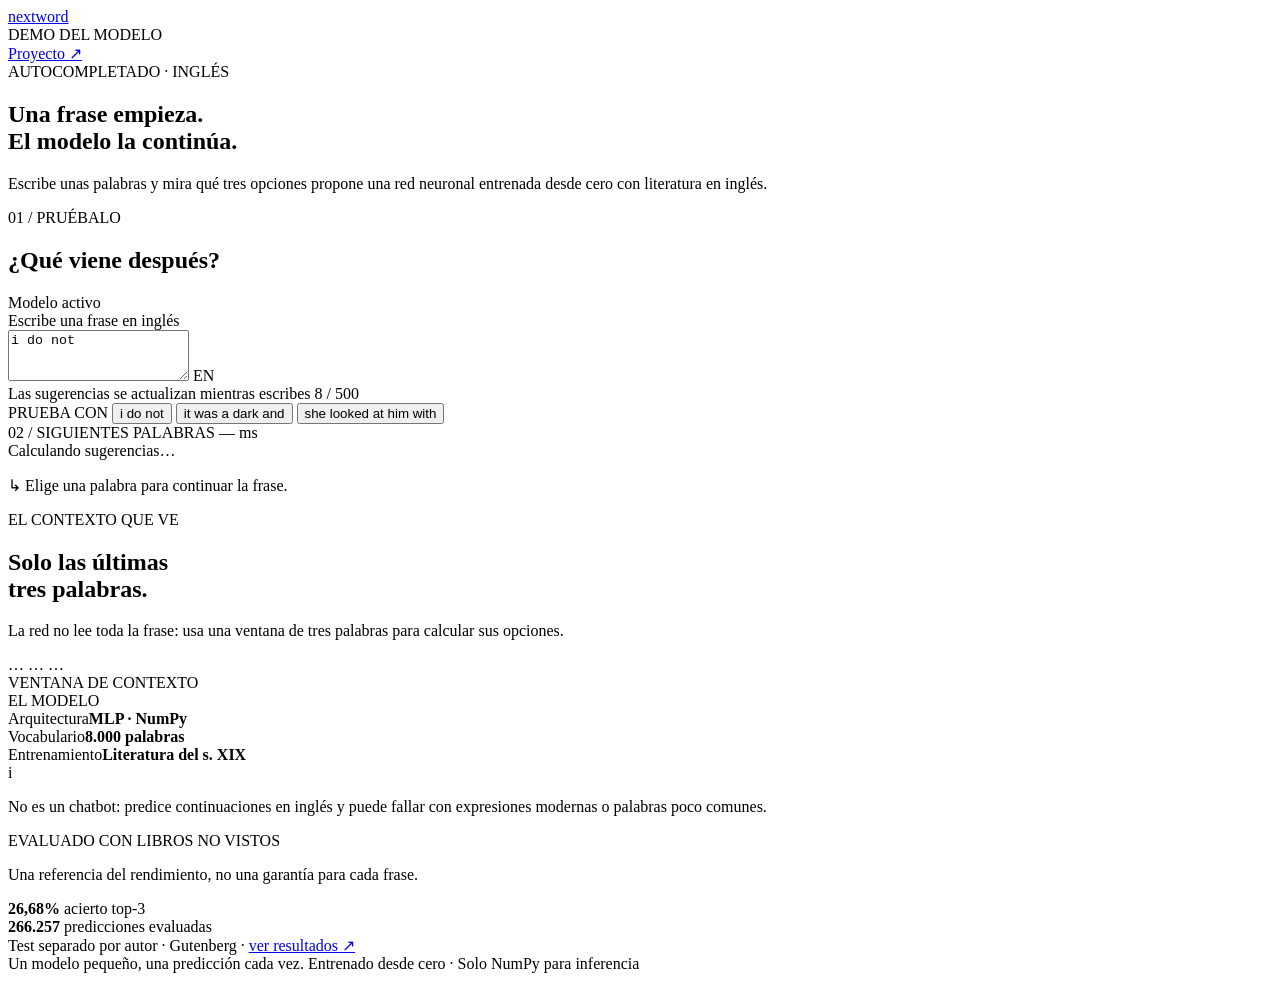
==== web/index.html @ ea2910b6 "interfaz" ====
<!doctype html>
<html lang="es">
  <head>
    <meta charset="utf-8">
    <meta name="viewport" content="width=device-width, initial-scale=1">
    <meta name="theme-color" content="#f5f4ef">
    <meta name="description" content="Prueba en vivo un modelo pequeño que predice las siguientes palabras en inglés.">
    <title>Next Word — autocompletado en vivo</title>
    <link rel="stylesheet" href="/styles.css">
    <script src="/app.js" defer></script>
  </head>
  <body>
    <header class="topbar">
      <a class="brand" href="/" aria-label="Next Word, inicio">
        <span class="brand-mark" aria-hidden="true"><span></span><span></span><span></span></span>
        <span>next<span class="brand-light">word</span></span>
      </a>
      <div class="topbar-note"><span class="live-dot"></span> DEMO DEL MODELO</div>
      <a class="source-link" href="https://github.com/HechiPunK/Next-Word-Autocomplete-AI" target="_blank" rel="noreferrer">
        Proyecto <span aria-hidden="true">↗</span>
      </a>
    </header>

    <main>
      <section class="intro">
        <div class="eyebrow"><span class="eyebrow-line"></span> AUTOCOMPLETADO · INGLÉS</div>
        <h1>Una frase empieza.<br><span>El modelo la continúa.</span></h1>
        <p class="intro-copy">Escribe unas palabras y mira qué tres opciones propone una red neuronal entrenada desde cero con literatura en inglés.</p>
      </section>

      <section class="workspace" aria-label="Demo de autocompletado">
        <div class="demo-card">
          <div class="card-heading">
            <div>
              <span class="section-kicker">01 / PRUÉBALO</span>
              <h2>¿Qué viene después?</h2>
            </div>
            <span class="model-badge"><span class="live-dot"></span> Modelo activo</span>
          </div>

          <form id="demo-form">
            <label class="sr-only" for="prompt">Escribe una frase en inglés</label>
            <div class="input-wrap">
              <textarea id="prompt" name="prompt" rows="3" maxlength="500" spellcheck="false" placeholder="Escribe una frase en inglés…">i do not</textarea>
              <span class="input-hint">EN</span>
            </div>
            <div class="input-footer">
              <span>Las sugerencias se actualizan mientras escribes</span>
              <span id="char-count">8 / 500</span>
            </div>
            <div class="try-row">
              <span class="try-label">PRUEBA CON</span>
              <button class="example-chip" type="button" data-example="i do not">i do not</button>
              <button class="example-chip" type="button" data-example="it was a dark and">it was a dark and</button>
              <button class="example-chip" type="button" data-example="she looked at him with">she looked at him with</button>
            </div>
          </form>

          <div class="suggestion-area" aria-live="polite" aria-busy="false">
            <div class="suggestion-heading">
              <span class="section-kicker">02 / SIGUIENTES PALABRAS</span>
              <span id="response-time" class="response-time">— ms</span>
            </div>
            <div id="suggestions" class="suggestions">
              <div class="loading-state"><span class="loader"></span> Calculando sugerencias…</div>
            </div>
            <p class="suggestion-note"><span aria-hidden="true">↳</span> Elige una palabra para continuar la frase.</p>
            <p id="error-message" class="error-message" role="alert" hidden></p>
          </div>
        </div>

        <aside class="details-card">
          <div class="context-panel">
            <span class="section-kicker">EL CONTEXTO QUE VE</span>
            <h2>Solo las últimas<br>tres palabras.</h2>
            <p>La red no lee toda la frase: usa una ventana de tres palabras para calcular sus opciones.</p>
            <div id="context-window" class="context-window" aria-label="Palabras usadas como contexto">
              <span class="context-token is-empty">…</span>
              <span class="context-token is-empty">…</span>
              <span class="context-token is-empty">…</span>
            </div>
            <span class="context-caption">VENTANA DE CONTEXTO</span>
          </div>
          <div class="details-divider"></div>
          <div class="model-facts">
            <span class="section-kicker">EL MODELO</span>
            <div class="fact-row"><span>Arquitectura</span><strong>MLP · NumPy</strong></div>
            <div class="fact-row"><span>Vocabulario</span><strong>8.000 palabras</strong></div>
            <div class="fact-row"><span>Entrenamiento</span><strong>Literatura del s. XIX</strong></div>
          </div>
          <div class="limit-note">
            <span class="limit-icon" aria-hidden="true">i</span>
            <p>No es un chatbot: predice continuaciones en inglés y puede fallar con expresiones modernas o palabras poco comunes.</p>
          </div>
        </aside>
      </section>

      <section class="results-strip" aria-label="Resultado de evaluación">
        <div class="result-label">
          <span class="section-kicker">EVALUADO CON LIBROS NO VISTOS</span>
          <p>Una referencia del rendimiento, no una garantía para cada frase.</p>
        </div>
        <div class="result-stat">
          <strong>26,68<span>%</span></strong>
          <span>acierto top-3</span>
        </div>
        <div class="result-divider"></div>
        <div class="result-stat result-stat-secondary">
          <strong>266.257</strong>
          <span>predicciones evaluadas</span>
        </div>
        <div class="result-footnote">Test separado por autor · Gutenberg · <a href="https://github.com/HechiPunK/Next-Word-Autocomplete-AI/blob/main/logs/final_test_laptop.json" target="_blank" rel="noreferrer">ver resultados ↗</a></div>
      </section>

      <footer class="footer">
        <span>Un modelo pequeño, una predicción cada vez.</span>
        <span>Entrenado desde cero · Solo NumPy para inferencia</span>
      </footer>
    </main>
  </body>
</html>
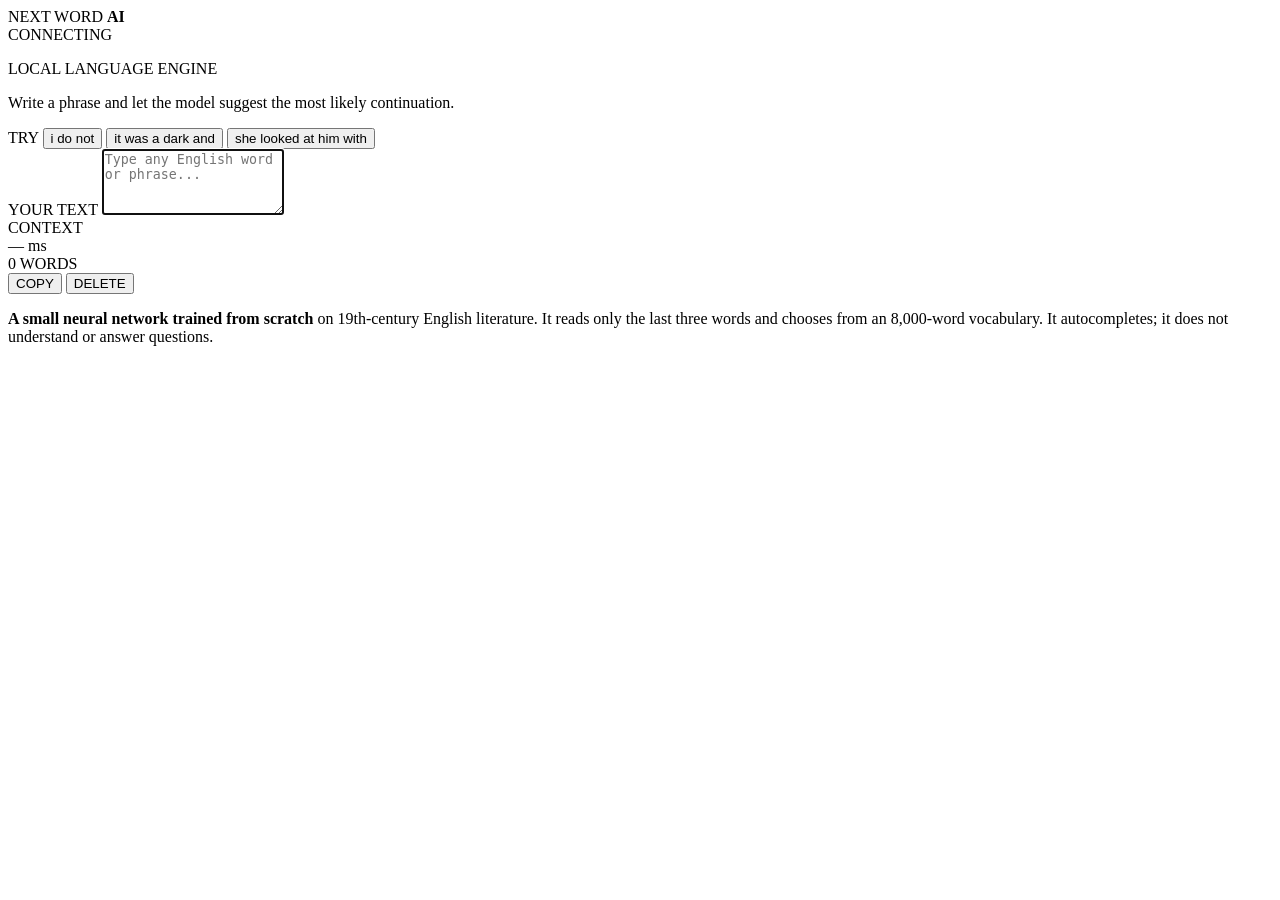
==== commit e8bbbece: "cambios de frontend ya ala chingada" ====
--- a/web/index.html
+++ b/web/index.html
@@ -1,121 +1,58 @@
 <!doctype html>
-<html lang="es">
-  <head>
-    <meta charset="utf-8">
-    <meta name="viewport" content="width=device-width, initial-scale=1">
-    <meta name="theme-color" content="#f5f4ef">
-    <meta name="description" content="Prueba en vivo un modelo pequeño que predice las siguientes palabras en inglés.">
-    <title>Next Word — autocompletado en vivo</title>
-    <link rel="stylesheet" href="/styles.css">
-    <script src="/app.js" defer></script>
-  </head>
-  <body>
-    <header class="topbar">
-      <a class="brand" href="/" aria-label="Next Word, inicio">
-        <span class="brand-mark" aria-hidden="true"><span></span><span></span><span></span></span>
-        <span>next<span class="brand-light">word</span></span>
-      </a>
-      <div class="topbar-note"><span class="live-dot"></span> DEMO DEL MODELO</div>
-      <a class="source-link" href="https://github.com/HechiPunK/Next-Word-Autocomplete-AI" target="_blank" rel="noreferrer">
-        Proyecto <span aria-hidden="true">↗</span>
-      </a>
+<html lang="en">
+<head>
+  <meta charset="utf-8">
+  <meta name="viewport" content="width=device-width, initial-scale=1">
+  <meta name="theme-color" content="#090b09">
+  <meta name="description" content="Try a small neural network that suggests the next word of an English phrase.">
+  <title>Next Word AI</title>
+  <link rel="icon" href="data:,">
+  <link rel="stylesheet" href="/styles.css">
+  <script src="/app.js" defer></script>
+</head>
+<body>
+  <main class="shell">
+    <header>
+      <div class="brand">
+        <span class="status-dot" aria-hidden="true"></span>
+        <span>NEXT WORD <strong>AI</strong></span>
+      </div>
+      <span id="model-status" class="model-status" role="status">CONNECTING</span>
     </header>
 
-    <main>
-      <section class="intro">
-        <div class="eyebrow"><span class="eyebrow-line"></span> AUTOCOMPLETADO · INGLÉS</div>
-        <h1>Una frase empieza.<br><span>El modelo la continúa.</span></h1>
-        <p class="intro-copy">Escribe unas palabras y mira qué tres opciones propone una red neuronal entrenada desde cero con literatura en inglés.</p>
-      </section>
+    <section class="hero">
+      <p class="eyebrow-label">LOCAL LANGUAGE ENGINE</p>
+      <p class="subtitle">Write a phrase and let the model suggest the most likely continuation.</p>
+      <div class="try-row">
+        <span class="meta-label">TRY</span>
+        <button class="chip" type="button" data-example="i do not">i do not</button>
+        <button class="chip" type="button" data-example="it was a dark and">it was a dark and</button>
+        <button class="chip" type="button" data-example="she looked at him with">she looked at him with</button>
+      </div>
+    </section>
 
-      <section class="workspace" aria-label="Demo de autocompletado">
-        <div class="demo-card">
-          <div class="card-heading">
-            <div>
-              <span class="section-kicker">01 / PRUÉBALO</span>
-              <h2>¿Qué viene después?</h2>
-            </div>
-            <span class="model-badge"><span class="live-dot"></span> Modelo activo</span>
-          </div>
+    <section class="composer" aria-label="Word prediction">
+      <label for="prompt">YOUR TEXT</label>
+      <textarea id="prompt" rows="4" maxlength="1200" spellcheck="false" placeholder="Type any English word or phrase..." autofocus></textarea>
+      <div class="suggestions" id="suggestions" aria-live="polite"></div>
+      <div class="context-row">
+        <span class="meta-label">CONTEXT</span>
+        <div id="context-window" class="context-window" aria-label="The last three words the model reads"></div>
+        <span id="response-time" class="meta-value" title="Time the model took to answer, measured on the machine running the server">— ms</span>
+      </div>
+      <div class="actions">
+        <span id="word-count">0 WORDS</span>
+        <div class="utility-actions">
+          <button id="copy-text" type="button" class="utility-button">COPY</button>
+          <button id="delete-text" type="button" class="utility-button">DELETE</button>
+        </div>
+      </div>
+    </section>
 
-          <form id="demo-form">
-            <label class="sr-only" for="prompt">Escribe una frase en inglés</label>
-            <div class="input-wrap">
-              <textarea id="prompt" name="prompt" rows="3" maxlength="500" spellcheck="false" placeholder="Escribe una frase en inglés…">i do not</textarea>
-              <span class="input-hint">EN</span>
-            </div>
-            <div class="input-footer">
-              <span>Las sugerencias se actualizan mientras escribes</span>
-              <span id="char-count">8 / 500</span>
-            </div>
-            <div class="try-row">
-              <span class="try-label">PRUEBA CON</span>
-              <button class="example-chip" type="button" data-example="i do not">i do not</button>
-              <button class="example-chip" type="button" data-example="it was a dark and">it was a dark and</button>
-              <button class="example-chip" type="button" data-example="she looked at him with">she looked at him with</button>
-            </div>
-          </form>
-
-          <div class="suggestion-area" aria-live="polite" aria-busy="false">
-            <div class="suggestion-heading">
-              <span class="section-kicker">02 / SIGUIENTES PALABRAS</span>
-              <span id="response-time" class="response-time">— ms</span>
-            </div>
-            <div id="suggestions" class="suggestions">
-              <div class="loading-state"><span class="loader"></span> Calculando sugerencias…</div>
-            </div>
-            <p class="suggestion-note"><span aria-hidden="true">↳</span> Elige una palabra para continuar la frase.</p>
-            <p id="error-message" class="error-message" role="alert" hidden></p>
-          </div>
-        </div>
-
-        <aside class="details-card">
-          <div class="context-panel">
-            <span class="section-kicker">EL CONTEXTO QUE VE</span>
-            <h2>Solo las últimas<br>tres palabras.</h2>
-            <p>La red no lee toda la frase: usa una ventana de tres palabras para calcular sus opciones.</p>
-            <div id="context-window" class="context-window" aria-label="Palabras usadas como contexto">
-              <span class="context-token is-empty">…</span>
-              <span class="context-token is-empty">…</span>
-              <span class="context-token is-empty">…</span>
-            </div>
-            <span class="context-caption">VENTANA DE CONTEXTO</span>
-          </div>
-          <div class="details-divider"></div>
-          <div class="model-facts">
-            <span class="section-kicker">EL MODELO</span>
-            <div class="fact-row"><span>Arquitectura</span><strong>MLP · NumPy</strong></div>
-            <div class="fact-row"><span>Vocabulario</span><strong>8.000 palabras</strong></div>
-            <div class="fact-row"><span>Entrenamiento</span><strong>Literatura del s. XIX</strong></div>
-          </div>
-          <div class="limit-note">
-            <span class="limit-icon" aria-hidden="true">i</span>
-            <p>No es un chatbot: predice continuaciones en inglés y puede fallar con expresiones modernas o palabras poco comunes.</p>
-          </div>
-        </aside>
-      </section>
-
-      <section class="results-strip" aria-label="Resultado de evaluación">
-        <div class="result-label">
-          <span class="section-kicker">EVALUADO CON LIBROS NO VISTOS</span>
-          <p>Una referencia del rendimiento, no una garantía para cada frase.</p>
-        </div>
-        <div class="result-stat">
-          <strong>26,68<span>%</span></strong>
-          <span>acierto top-3</span>
-        </div>
-        <div class="result-divider"></div>
-        <div class="result-stat result-stat-secondary">
-          <strong>266.257</strong>
-          <span>predicciones evaluadas</span>
-        </div>
-        <div class="result-footnote">Test separado por autor · Gutenberg · <a href="https://github.com/HechiPunK/Next-Word-Autocomplete-AI/blob/main/logs/final_test_laptop.json" target="_blank" rel="noreferrer">ver resultados ↗</a></div>
-      </section>
-
-      <footer class="footer">
-        <span>Un modelo pequeño, una predicción cada vez.</span>
-        <span>Entrenado desde cero · Solo NumPy para inferencia</span>
-      </footer>
-    </main>
-  </body>
+    <section class="about" aria-label="About the model">
+      <p><strong>A small neural network trained from scratch</strong> on 19th-century English literature. It reads only the last three words and chooses from an 8,000-word vocabulary. It autocompletes; it does not understand or answer questions.</p>
+      <p id="eval-note" class="eval-note"></p>
+    </section>
+  </main>
+</body>
 </html>
